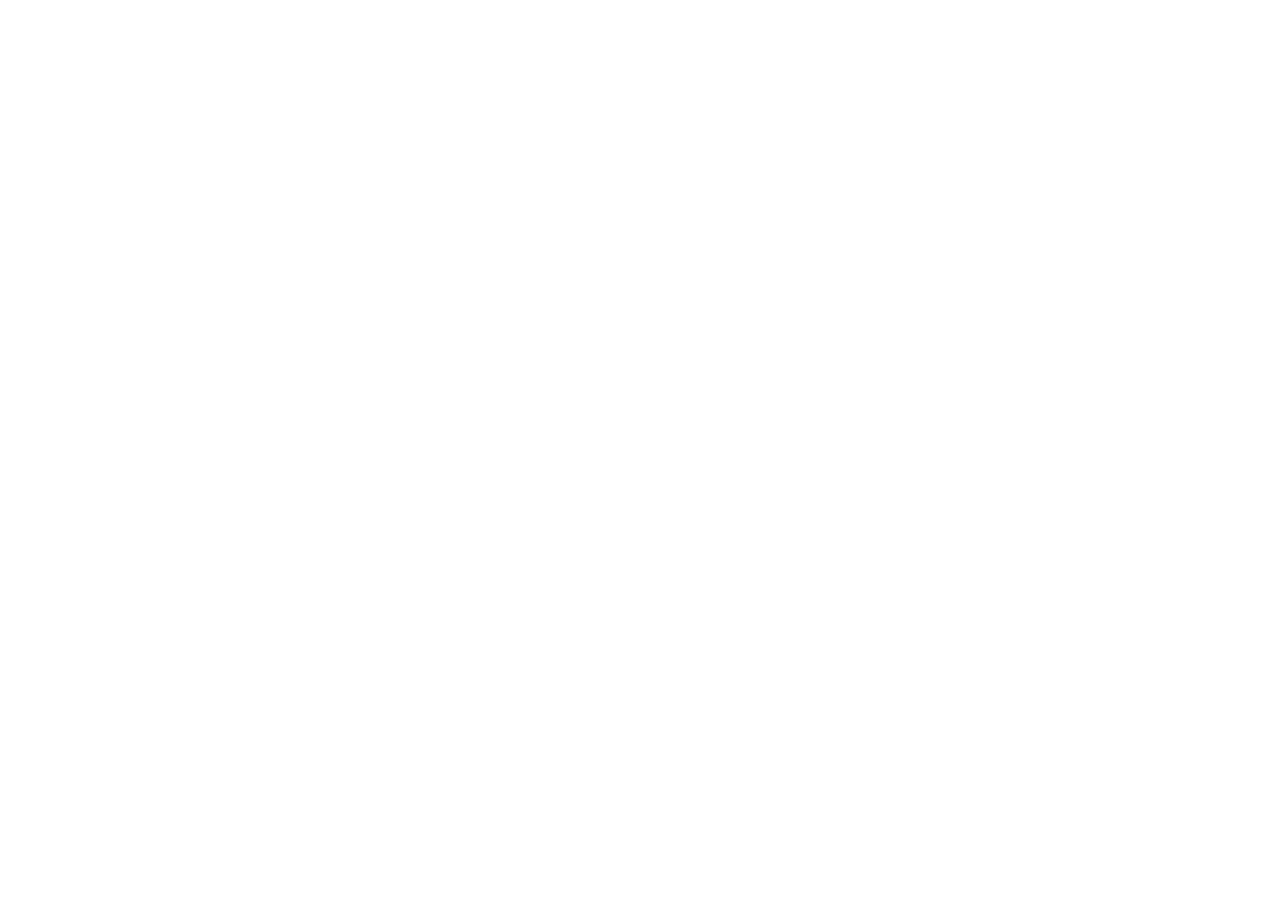
==== index.html @ 9ca41d96 "create global.css for configuration" ====
<!DOCTYPE html>
<html lang="pt-br">
<head>
    <meta charset="UTF-8">
    <meta http-equiv="X-UA-Compatible" content="IE=edge">
    <meta name="viewport" content="width=device-width, initial-scale=1.0">

    <link href="https://fonts.googleapis.com/css?family=Raleway&amp;display=swap" rel="stylesheet">

    <title>Salsicha</title>
</head>
<body>
    <head id="head">

    </head>
</body>
</html>
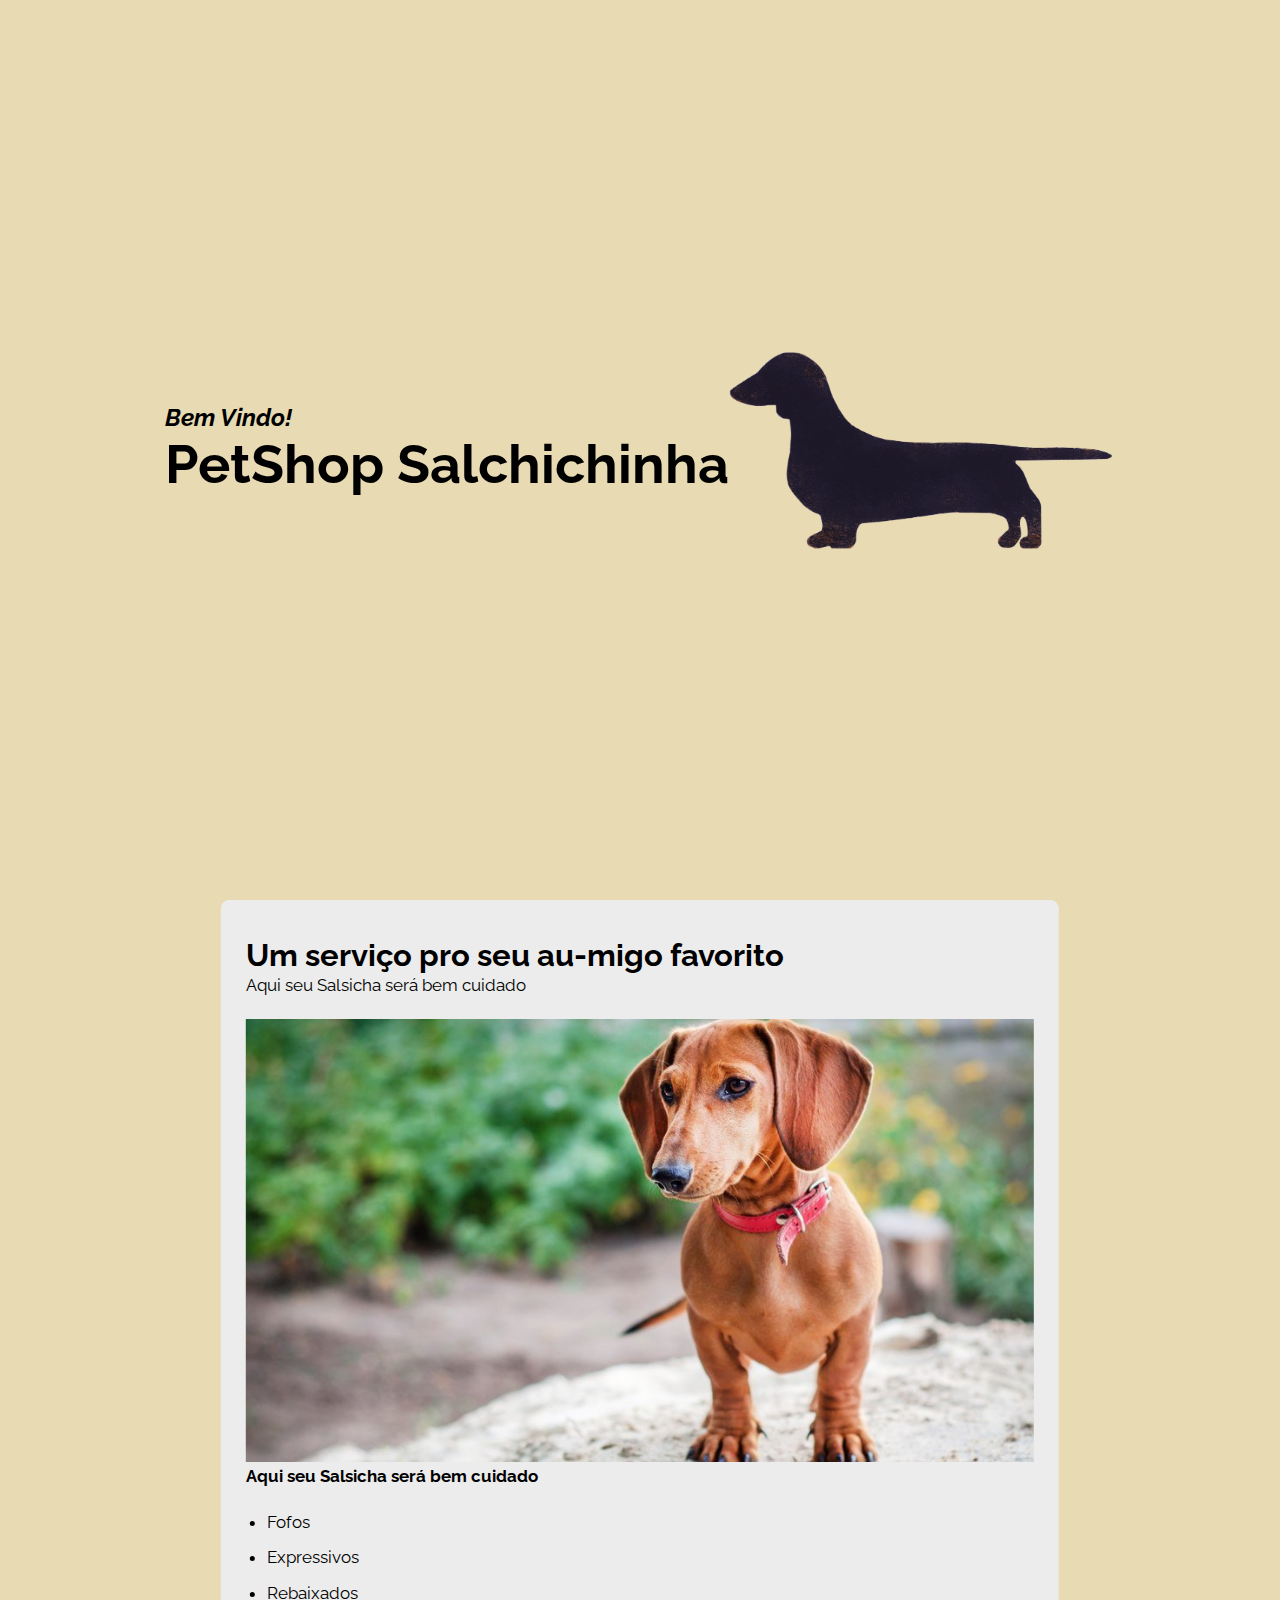
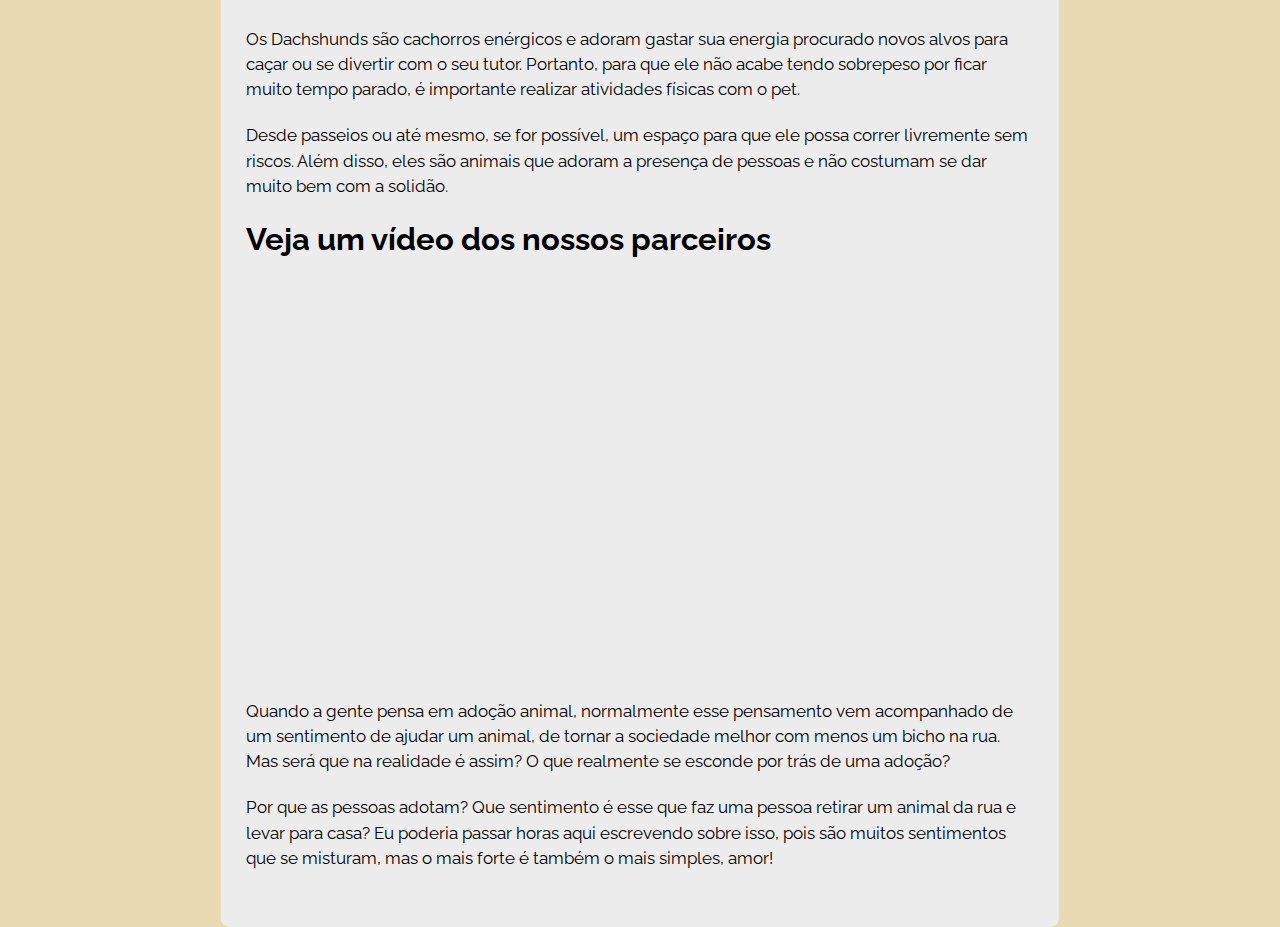
==== commit 3416b390: "created card adopt with item one and item two" ====
--- a/index.html
+++ b/index.html
@@ -6,12 +6,57 @@
     <meta name="viewport" content="width=device-width, initial-scale=1.0">
 
     <link href="https://fonts.googleapis.com/css?family=Raleway&amp;display=swap" rel="stylesheet">
+    <link rel="stylesheet" href="public/css/main.css">
+    <link rel="stylesheet" href="public/css/global.css">
 
-    <title>Salsicha</title>
+    <title>PetShop Salchichinha</title>
 </head>
 <body>
-    <head id="head">
+    <header id="header">
+        <div class="salsicha">
+            <div class="text">
+                <h3 class="subtitle">Bem Vindo!</h3>
+                <h1 class="title">PetShop Salchichinha</h1>
+            </div>
+            <img src="/public/assets/salsichinha.png" alt="arte salsicha">
+        </div>
+    </header>
 
-    </head>
+    <article class="card-adopt center">
+        <div class="item-one">
+            <section>
+                <h2>Um serviço pro seu au-migo favorito</h2>
+
+                <p>Aqui seu Salsicha será bem cuidado</p>
+
+                <img src="/public/assets/hotdog2.jpeg" alt="salsicha em miniatura">
+
+                <p><strong>Aqui seu Salsicha será bem cuidado</strong></p>
+
+                <ul class="list-emotion">
+                    <li>Fofos</li>
+                    <li>Expressivos</li>
+                    <li>Rebaixados</li>
+                </ul>
+
+                <p>Os Dachshunds são cachorros enérgicos e adoram gastar sua energia procurado novos alvos para caçar ou se divertir com o seu tutor. Portanto, para que ele não acabe tendo sobrepeso por ficar muito tempo parado, é importante realizar atividades físicas com o pet.</p>
+
+                <p>Desde passeios ou até mesmo, se for possível, um espaço para que ele possa correr livremente sem riscos. Além disso, eles são animais que adoram a presença de pessoas e não costumam se dar muito bem com a solidão.</p>
+            </section>
+        </div>
+
+        <div class="item-two">
+            <section>
+                <h2>Veja um vídeo dos nossos parceiros</h2>
+                <iframe class="player-youtube" src="https://www.youtube.com/embed/IKMPWnRRV04" frameborder="0"></iframe>
+                    <p>Quando a gente pensa em adoção animal, normalmente esse pensamento vem acompanhado de um sentimento de ajudar
+                    um animal, de tornar a sociedade melhor com menos um bicho na rua. Mas será que na realidade é assim? O que
+                    realmente se esconde por trás de uma adoção?
+                    </p>
+                    <p>Por que as pessoas adotam? Que sentimento é esse que faz uma pessoa retirar um animal da rua e levar para casa? Eu poderia passar horas aqui escrevendo sobre isso, pois são muitos sentimentos que se misturam, mas o mais forte é também o mais simples, amor!
+                    </p>
+            </section>
+        </div>
+    </article>
 </body>
 </html>--- a/public/css/main.css
+++ b/public/css/main.css
@@ -0,0 +1,52 @@
+#header {
+    display: flex;
+    align-items: center;
+    justify-content: center;
+    height: 100vh;
+}
+
+.salsicha {
+    display: flex;
+    justify-content: center;
+}
+
+.text {
+    display: flex;
+    flex-direction: column;
+    justify-content: center;
+}
+
+.salsicha img {
+    width: 36.9rem;
+}
+
+.card-adopt {
+    width: 80rem;
+
+    padding: 3.4rem 2.4rem;
+    border: 2rem;
+    border-radius: .8rem;
+
+    background-color: var(--color-card);
+}
+
+.item-one img {
+    width: 100%;
+}
+
+.list-emotion {
+    margin-bottom: 2rem;
+}
+
+.list-emotion li {
+    margin-bottom: 1rem;
+    margin-left: 2rem;
+}
+
+.item-two iframe {
+    width: 100%;
+    height: 40rem;
+
+    margin-top: 2rem;
+}
+
--- a/public/css/global.css
+++ b/public/css/global.css
@@ -0,0 +1,87 @@
+:root {
+    --color-body: #E8DAB2;
+    --color-card: #ececec;
+    --color-background: #090909;
+    --color-link:#35B1D2;
+}
+
+* {
+    margin: 0;
+    padding: 0;
+    border: none;
+    text-decoration: none;
+    box-sizing: border-box;
+    scroll-behavior: smooth;
+}
+
+html {
+    overflow-x: hidden;
+    scroll-behavior: smooth;
+    font-size: 65.5%;
+}
+
+body {
+    background-color: var(--color-body);
+}
+
+.title {
+    font-family: 'Raleway';
+    font-size: 5.2rem;
+}
+
+.subtitle {
+    font-family: 'Raleway';
+    font-style: italic;
+    font-size: 2.3rem;
+}
+
+h2 {
+    font-family: 'Raleway';
+    font-size: 3.0rem;
+}
+
+p {
+    font-family: 'Raleway';
+    font-size: 1.6rem;
+    line-height: 2.4rem;
+
+    margin-bottom: 2rem;
+}
+
+li {
+    font-family: 'Raleway';
+    font-size: 1.6rem;
+    line-height: 2.4rem;
+
+    margin-bottom: 2rem;
+}
+
+/* Esconde uma tag */
+.sr-only {
+    position: absolute;
+    height: 1px;
+    width: 1px;
+    padding: 0;
+    margin: -1px;
+    overflow: hidden;
+    clip-path: rect(0, 0, 0, 0);
+    white-space: nowrap;
+    border-width: 0;
+}
+
+.center {
+    margin-left: 50%;
+    transform: translateX(-50%);
+}
+
+/* Scroll */
+::-webkit-scrollbar-track {
+    background-color: var(--color-body);
+}
+::-webkit-scrollbar {
+    width: 5px;
+    background: var(--color-body);
+}
+::-webkit-scrollbar-thumb {
+    background: var(--color-background);
+}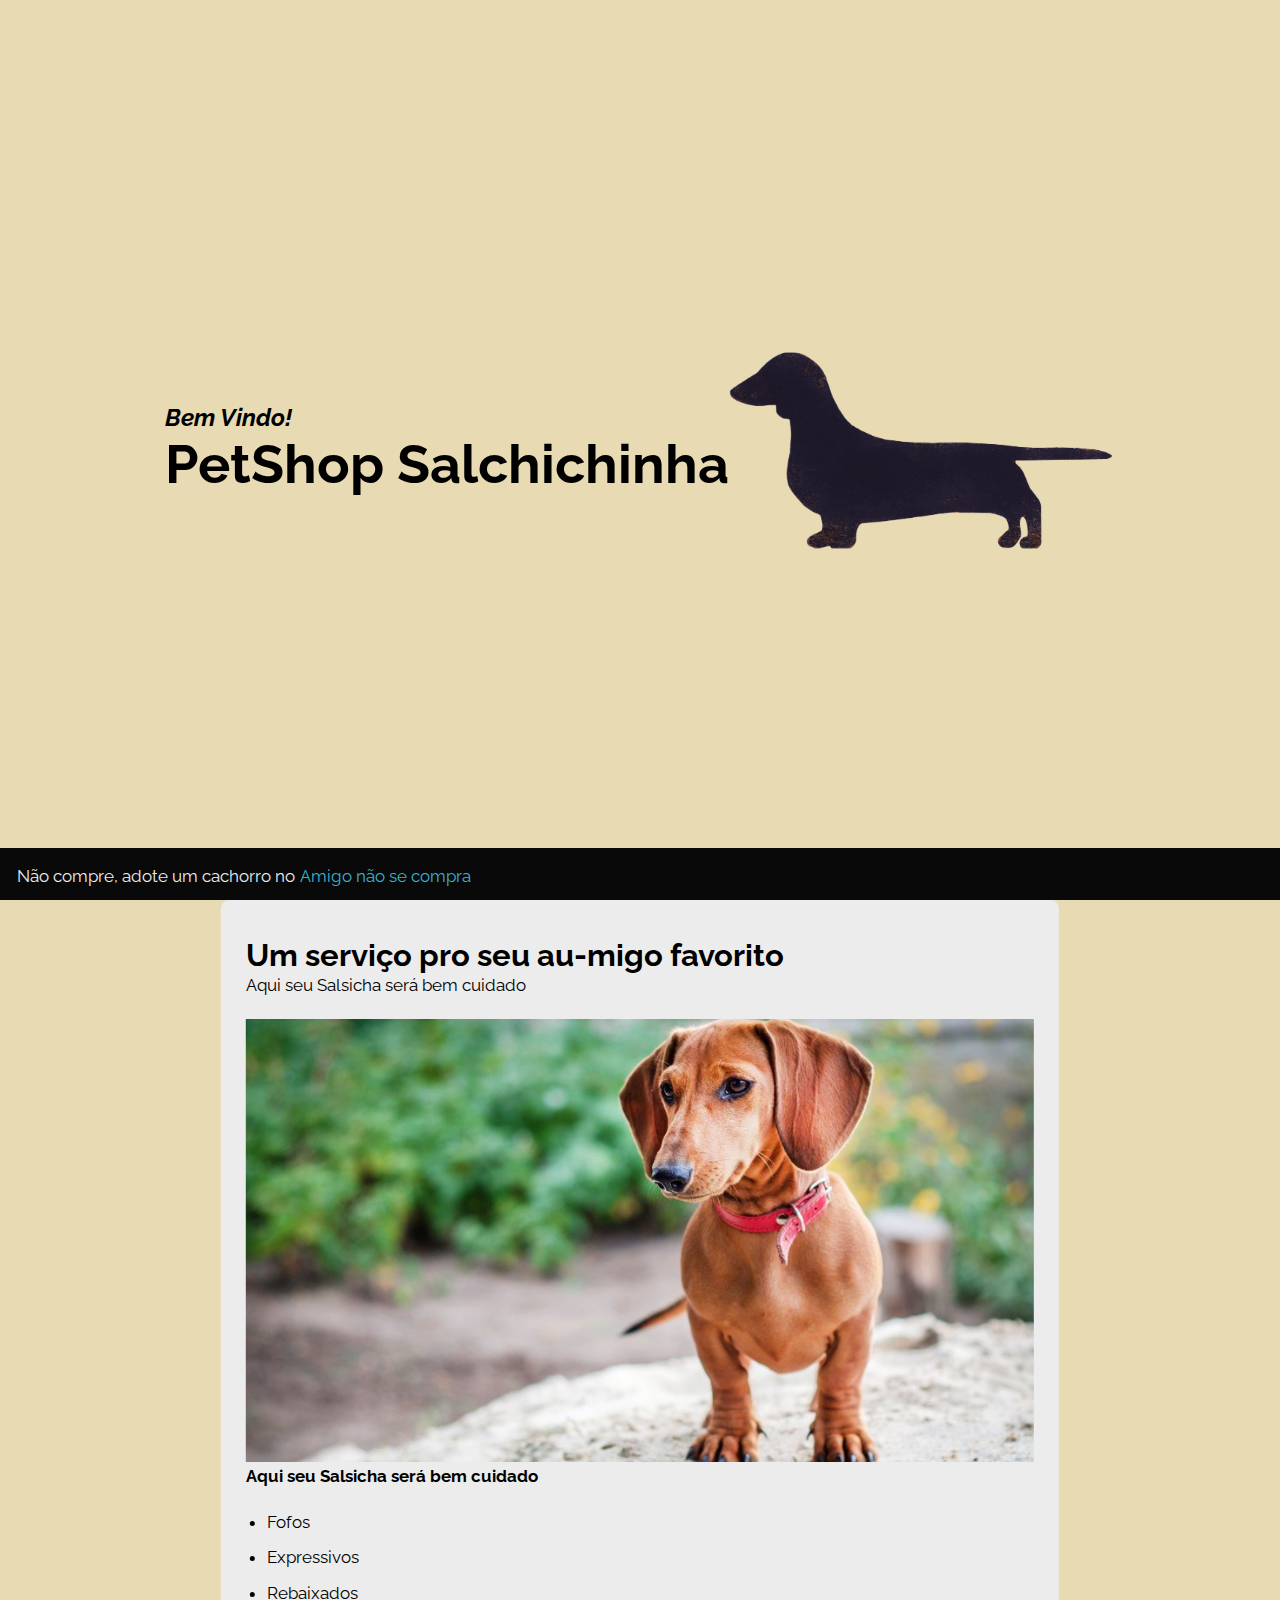
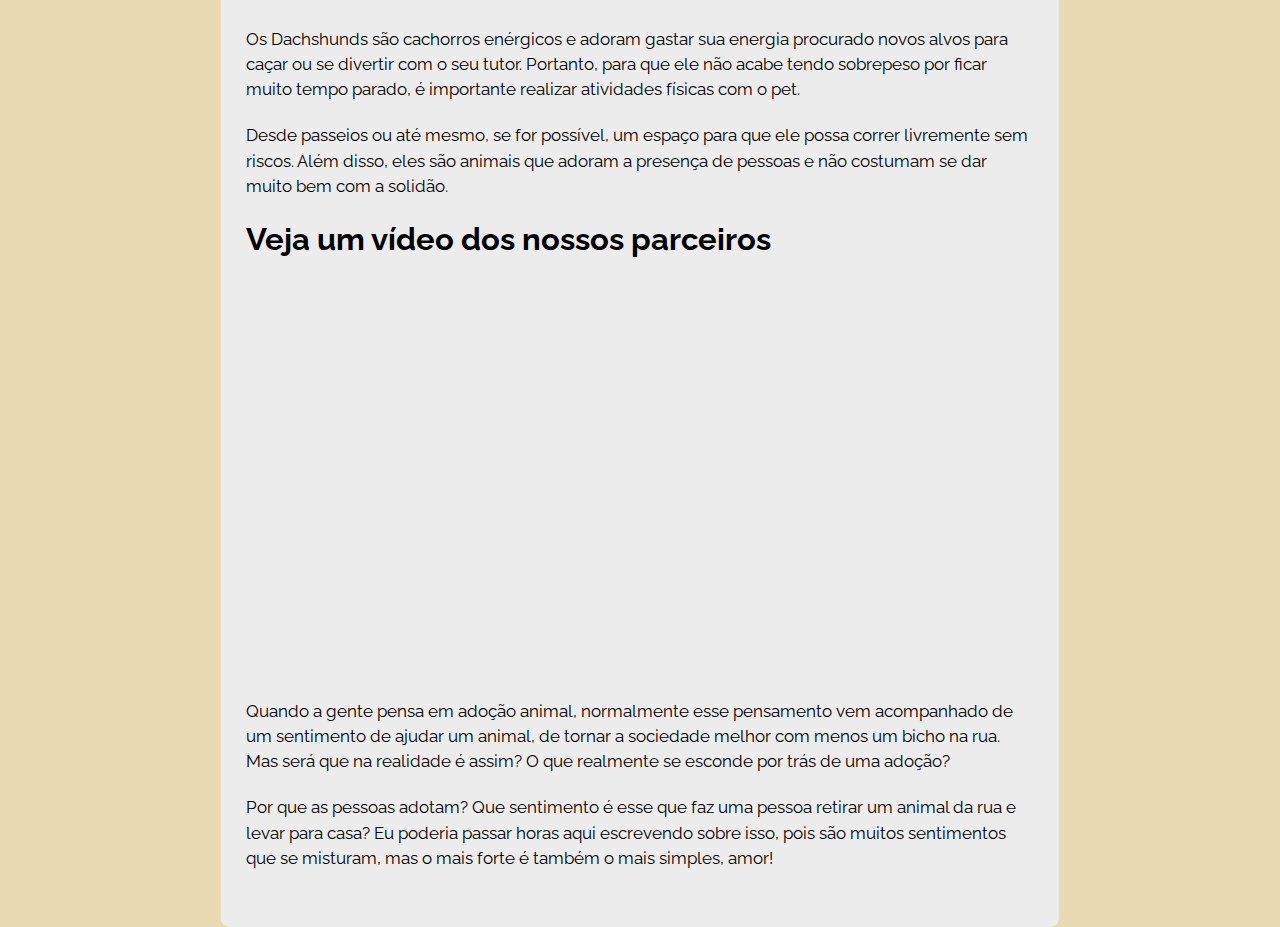
==== commit ca11eaf7: "project finished" ====
--- a/index.html
+++ b/index.html
@@ -58,5 +58,11 @@
             </section>
         </div>
     </article>
+
+    <footer>
+        <div class="friend">
+            <p>Não compre, adote um cachorro no </p><a class="link" target href="https://www.youtube.com/embed/IKMPWnRRV04">Amigo não se compra</a>
+        </div>
+    </footer>
 </body>
 </html>--- a/public/css/main.css
+++ b/public/css/main.css
@@ -50,3 +50,30 @@
     margin-top: 2rem;
 }
 
+footer {
+    position: fixed;
+    
+    bottom: 0;
+
+    width: 100%;
+    height: 5rem;
+    background-color: var(--color-background);
+
+}
+
+.friend {
+    display: flex;
+    padding: 1.6rem;
+}
+
+.friend p {
+    color: var(--color-card);
+}
+
+.friend a {
+    font-family: 'Raleway';
+    font-size: 1.6rem;
+    line-height: 2.4rem;
+    margin-left: .5rem;
+    color: var(--color-link);
+}
--- a/public/css/global.css
+++ b/public/css/global.css
@@ -48,6 +48,7 @@
     margin-bottom: 2rem;
 }
 
+
 li {
     font-family: 'Raleway';
     font-size: 1.6rem;
